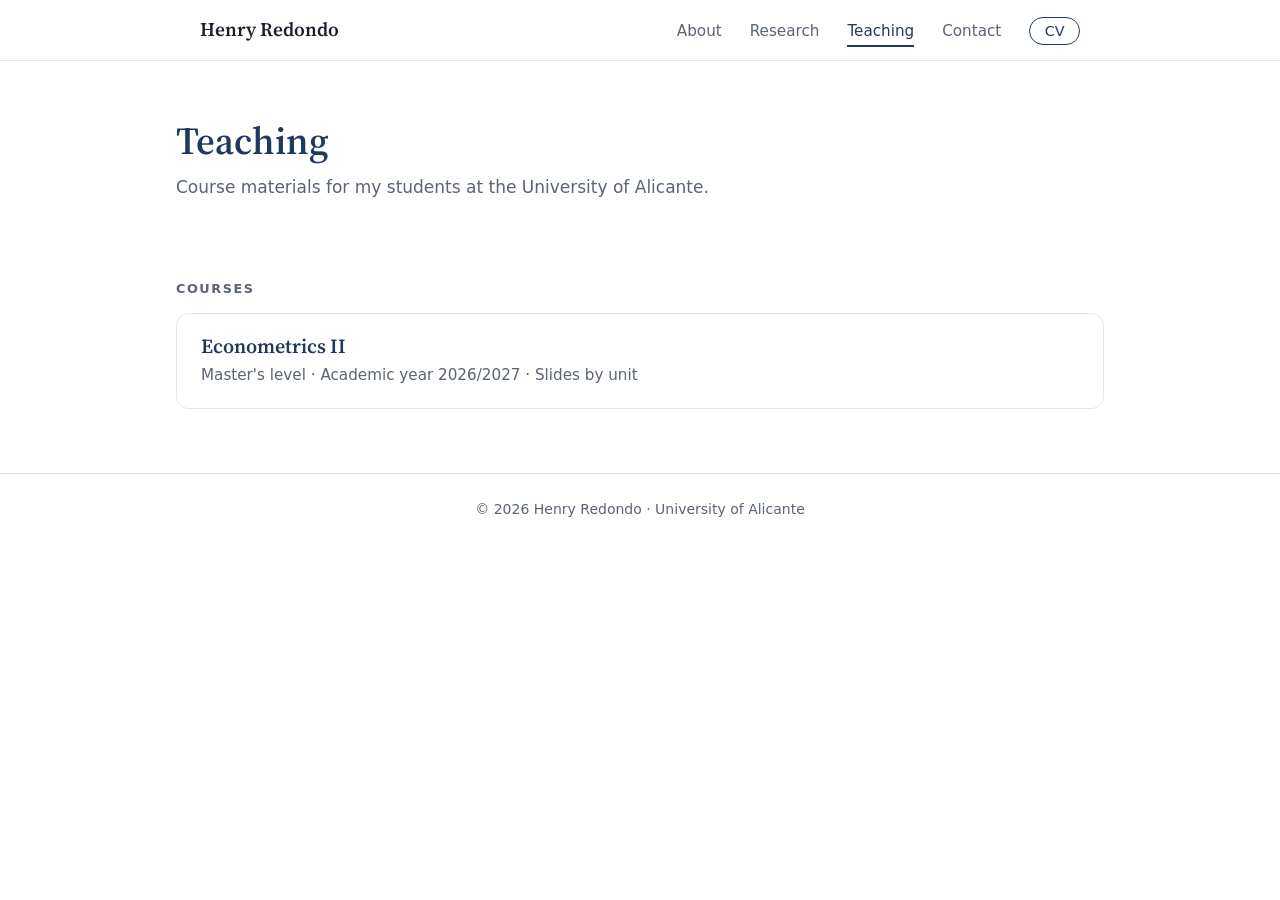
==== teaching/index.html @ 921a563d "Add Teaching pages with Econometrics II slides Teaching link in the nav now opens teaching/, which l" ====
<!DOCTYPE html>
<html lang="en">
<head>
  <meta charset="UTF-8" />
  <meta name="viewport" content="width=device-width, initial-scale=1" />
  <title>Teaching | Henry Redondo</title>
  <meta name="description" content="Teaching materials by Henry Redondo, University of Alicante." />
  <meta name="author" content="Henry Redondo" />
  <meta name="color-scheme" content="light dark" />
  <meta name="theme-color" content="#ffffff" media="(prefers-color-scheme: light)" />
  <meta name="theme-color" content="#11151c" media="(prefers-color-scheme: dark)" />
  <link rel="canonical" href="https://henryredondo.github.io/teaching/" />
  <link rel="icon" href="data:image/svg+xml,%3Csvg xmlns='http://www.w3.org/2000/svg' viewBox='0 0 64 64'%3E%3Crect width='64' height='64' rx='14' fill='%231f3a60'/%3E%3Ctext x='32' y='43' font-family='Georgia,serif' font-size='30' fill='white' text-anchor='middle'%3EHR%3C/text%3E%3C/svg%3E" />

  <link rel="preconnect" href="https://fonts.googleapis.com" />
  <link rel="preconnect" href="https://fonts.gstatic.com" crossorigin />
  <link
    href="https://fonts.googleapis.com/css2?family=Source+Serif+4:opsz,wght@8..60,500;8..60,600&display=swap"
    rel="stylesheet"
  />
  <link rel="stylesheet" href="../assets/css/style.css" />
  <script src="../assets/script.js" defer></script>

  <!-- Google tag (gtag.js) -->
  <script async src="https://www.googletagmanager.com/gtag/js?id=G-5MHRE9L8VY"></script>
  <script>
    window.dataLayer = window.dataLayer || [];
    function gtag(){dataLayer.push(arguments);}
    gtag('js', new Date());
    gtag('config', 'G-5MHRE9L8VY');
  </script>
</head>
<body>
  <a href="#main" class="skip-link">Skip to content</a>

  <header class="site-header">
    <div class="container header-inner">
      <a href="../" class="brand">Henry Redondo</a>
      <nav class="site-nav" aria-label="Main">
        <button class="nav-toggle" aria-label="Open menu" aria-controls="nav-list" aria-expanded="false">
          <span></span><span></span>
        </button>
        <ul class="nav-list" id="nav-list">
          <li><a href="../#about" class="nav-link">About</a></li>
          <li><a href="../#research" class="nav-link">Research</a></li>
          <li><a href="./" class="nav-link active" aria-current="page">Teaching</a></li>
          <li><a href="../#contact" class="nav-link">Contact</a></li>
          <li><a href="../assets/files/CV.pdf" class="nav-cv" target="_blank" rel="noopener">CV</a></li>
        </ul>
      </nav>
    </div>
  </header>

  <main id="main">
    <div class="container page-head">
      <h1 class="page-title">Teaching</h1>
      <p class="page-lede">Course materials for my students at the University of Alicante.</p>
    </div>

    <div class="container page-body">
      <h2 class="group-title">Courses</h2>
      <ul class="course-list">
        <li>
          <a class="course-card" href="econometrics-ii/">
            <h3>Econometrics II</h3>
            <p>Master's level &middot; Academic year 2026/2027 &middot; Slides by unit</p>
          </a>
        </li>
      </ul>
    </div>
  </main>

  <footer class="site-footer">
    <div class="container">
      <p>&copy; <span id="year">2026</span> Henry Redondo &middot; University of Alicante</p>
    </div>
  </footer>
</body>
</html>
---- assets/css/style.css ----
/* ===== Tokens ===== */

:root {
  --font-heading: "Source Serif 4", Georgia, "Times New Roman", serif;
  --font-body: system-ui, -apple-system, "Segoe UI", Roboto, "Helvetica Neue", Arial, sans-serif;

  --bg: #ffffff;
  --bg-alt: #f5f6f8;
  --text: #1a1f29;
  --muted: #5b6472;
  --accent: #1f3a60;          /* navy */
  --accent-soft: #e8eef7;
  --border: #e4e7ec;
  --header-bg: rgba(255, 255, 255, 0.88);

  --container: 58rem;
  --header-h: 3.75rem;
}

@media (prefers-color-scheme: dark) {
  :root {
    --bg: #11151c;
    --bg-alt: #171c25;
    --text: #e6e9ee;
    --muted: #a0a8b5;
    --accent: #9dbbe6;
    --accent-soft: #1f2a3b;
    --border: #2a313d;
    --header-bg: rgba(17, 21, 28, 0.88);
  }
}

/* ===== Base ===== */

*, *::before, *::after { box-sizing: border-box; }

html {
  scroll-behavior: smooth;
  -webkit-text-size-adjust: 100%;
}

body {
  margin: 0;
  font-family: var(--font-body);
  font-size: 1.0625rem;
  line-height: 1.65;
  color: var(--text);
  background: var(--bg);
  -webkit-font-smoothing: antialiased;
}

h1, h2, h3, h4 {
  font-family: var(--font-heading);
  font-weight: 600;
  line-height: 1.25;
  margin: 0;
}

p { margin: 0 0 1rem; }

a {
  color: var(--accent);
  text-decoration-thickness: 1px;
  text-underline-offset: 0.18em;
}

a:hover { text-decoration-thickness: 2px; }

a:focus-visible,
button:focus-visible {
  outline: 2px solid var(--accent);
  outline-offset: 3px;
  border-radius: 2px;
}

address { font-style: normal; }

.muted { color: var(--muted); }

.container {
  max-width: var(--container);
  margin: 0 auto;
  padding: 0 1.5rem;
}

section[id] { scroll-margin-top: calc(var(--header-h) + 0.5rem); }

.skip-link {
  position: absolute;
  left: -999px;
  top: 0;
  z-index: 1000;
  padding: 0.5rem 1rem;
  background: var(--bg);
  color: var(--text);
}

.skip-link:focus { left: 1rem; top: 1rem; }

/* ===== Header ===== */

.site-header {
  position: sticky;
  top: 0;
  z-index: 100;
  background: var(--header-bg);
  backdrop-filter: saturate(180%) blur(10px);
  -webkit-backdrop-filter: saturate(180%) blur(10px);
  border-bottom: 1px solid var(--border);
}

.header-inner {
  display: flex;
  align-items: center;
  justify-content: space-between;
  height: var(--header-h);
}

.brand {
  font-family: var(--font-heading);
  font-size: 1.2rem;
  font-weight: 600;
  color: var(--text);
  text-decoration: none;
}

.nav-list {
  list-style: none;
  display: flex;
  align-items: center;
  gap: 1.75rem;
  margin: 0;
  padding: 0;
}

.nav-link {
  position: relative;
  color: var(--muted);
  font-size: 0.95rem;
  text-decoration: none;
  padding: 0.25rem 0;
}

.nav-link:hover { color: var(--text); }

.nav-link.active { color: var(--accent); }

.nav-link.active::after {
  content: "";
  position: absolute;
  left: 0;
  right: 0;
  bottom: -0.2rem;
  height: 2px;
  background: var(--accent);
}

.nav-cv {
  font-size: 0.9rem;
  text-decoration: none;
  padding: 0.3rem 0.9rem;
  border: 1px solid var(--accent);
  border-radius: 999px;
}

.nav-cv:hover { background: var(--accent); color: var(--bg); }

.nav-toggle {
  display: none;
  width: 2.5rem;
  height: 2.5rem;
  padding: 0.6rem;
  background: none;
  border: 0;
  cursor: pointer;
}

.nav-toggle span {
  display: block;
  height: 2px;
  margin: 5px 0;
  background: var(--text);
  transition: transform 0.2s ease;
}

.nav-toggle[aria-expanded="true"] span:first-child { transform: translateY(3.5px) rotate(45deg); }
.nav-toggle[aria-expanded="true"] span:last-child { transform: translateY(-3.5px) rotate(-45deg); }

/* ===== Hero / About ===== */

.hero {
  padding: 4.5rem 0 4rem;
}

.hero-inner {
  display: grid;
  grid-template-columns: minmax(0, 1fr) 15rem;
  gap: 3.5rem;
  align-items: start;
}

.hero-name {
  font-size: clamp(2.2rem, 4.5vw, 2.9rem);
  letter-spacing: -0.01em;
  color: var(--accent);
  margin-bottom: 0.5rem;
}

.hero-role {
  font-size: 1.1rem;
  margin-bottom: 1.5rem;
}

.hero-text > p:not(.hero-role) { max-width: 38rem; }

.hero-photo img {
  display: block;
  width: 100%;
  height: auto;
  aspect-ratio: 1;
  object-fit: cover;
  border-radius: 1rem;
  box-shadow: 0 12px 32px rgba(15, 23, 42, 0.12);
}

.fields {
  list-style: none;
  display: flex;
  flex-wrap: wrap;
  gap: 0.5rem;
  margin: 0.25rem 0 1.75rem;
  padding: 0;
}

.fields li {
  font-size: 0.85rem;
  padding: 0.2rem 0.75rem;
  border-radius: 999px;
  background: var(--accent-soft);
  color: var(--accent);
}

.hero-actions {
  display: flex;
  flex-wrap: wrap;
  gap: 0.75rem;
}

/* ===== Buttons ===== */

.button {
  display: inline-block;
  padding: 0.6rem 1.35rem;
  border-radius: 999px;
  border: 1px solid var(--accent);
  font-size: 0.95rem;
  font-weight: 500;
  text-decoration: none;
  transition: background-color 0.15s ease, color 0.15s ease;
}

.button-primary { background: var(--accent); color: var(--bg); }
.button-primary:hover { opacity: 0.9; }

.button-ghost { color: var(--accent); }
.button-ghost:hover { background: var(--accent-soft); }

/* ===== Sections ===== */

.section {
  padding: 4rem 0;
  border-top: 1px solid var(--border);
}

.section-alt { background: var(--bg-alt); }

.section-title {
  font-size: 1.75rem;
  margin-bottom: 0.5rem;
}

/* ===== Research ===== */

.group-title {
  font-family: var(--font-body);
  font-size: 0.8rem;
  font-weight: 600;
  letter-spacing: 0.12em;
  text-transform: uppercase;
  color: var(--muted);
  margin: 2.5rem 0 0.25rem;
}

.papers {
  list-style: none;
  margin: 0;
  padding: 0;
}

.paper {
  padding: 1.35rem 0;
  border-bottom: 1px solid var(--border);
}

.paper:last-child { border-bottom: 0; }

.paper-title {
  font-size: 1.2rem;
  margin-bottom: 0.3rem;
}

.paper-title a {
  color: var(--text);
  text-decoration: none;
}

.paper-title a:hover { color: var(--accent); text-decoration: underline; }

.paper-meta {
  font-size: 0.95rem;
  color: var(--muted);
  margin-bottom: 0.6rem;
}

.venue { color: var(--accent); font-weight: 500; }

.paper-abstract {
  font-size: 0.98rem;
  max-width: 44rem;
  margin-bottom: 0.75rem;
}

.papers-compact .paper-title { font-size: 1.08rem; }
.papers-compact .paper-abstract { color: var(--muted); margin-bottom: 0; }

.paper-links {
  display: flex;
  flex-wrap: wrap;
  gap: 0.5rem;
  margin: 0;
}

.pill {
  display: inline-block;
  font-size: 0.8rem;
  font-weight: 600;
  letter-spacing: 0.04em;
  text-decoration: none;
  padding: 0.15rem 0.7rem;
  border: 1px solid var(--border);
  border-radius: 999px;
  color: var(--accent);
}

.pill:hover { border-color: var(--accent); background: var(--accent-soft); }

/* ===== Contact ===== */

.contact-grid {
  display: grid;
  grid-template-columns: repeat(auto-fit, minmax(14rem, 1fr));
  gap: 2rem;
  margin-top: 1.5rem;
}

.contact-label {
  font-family: var(--font-body);
  font-size: 0.8rem;
  font-weight: 600;
  letter-spacing: 0.12em;
  text-transform: uppercase;
  color: var(--muted);
  margin-bottom: 0.4rem;
}

.contact-grid p { margin: 0; }

/* ===== Teaching pages ===== */

.page-head {
  padding: 3.5rem 0 1.5rem;
}

.breadcrumb {
  font-size: 0.9rem;
  color: var(--muted);
  margin-bottom: 0.75rem;
}

.breadcrumb a { color: var(--muted); }
.breadcrumb a:hover { color: var(--accent); }

.page-title {
  font-size: clamp(1.9rem, 4vw, 2.4rem);
  color: var(--accent);
  margin-bottom: 0.5rem;
}

.page-lede {
  max-width: 40rem;
  color: var(--muted);
}

.page-body { padding: 0 0 4rem; }

.course-list {
  list-style: none;
  margin: 1rem 0 0;
  padding: 0;
  display: grid;
  gap: 1rem;
}

.course-card {
  display: block;
  padding: 1.25rem 1.5rem;
  border: 1px solid var(--border);
  border-radius: 0.75rem;
  color: var(--text);
  text-decoration: none;
  transition: border-color 0.15s ease, background-color 0.15s ease;
}

.course-card:hover { border-color: var(--accent); background: var(--accent-soft); }

.course-card h3 { font-size: 1.25rem; color: var(--accent); margin-bottom: 0.25rem; }
.course-card p { margin: 0; color: var(--muted); font-size: 0.95rem; }

.units {
  list-style: none;
  margin: 1rem 0 0;
  padding: 0;
  border-top: 1px solid var(--border);
}

.unit { border-bottom: 1px solid var(--border); }

.unit > summary {
  list-style: none;
  display: flex;
  align-items: baseline;
  gap: 1rem;
  padding: 1.1rem 0;
  cursor: pointer;
}

.unit > summary::-webkit-details-marker { display: none; }

.unit-num {
  flex: 0 0 4.25rem;
  font-size: 0.8rem;
  font-weight: 600;
  letter-spacing: 0.12em;
  text-transform: uppercase;
  color: var(--muted);
}

.unit-title {
  flex: 1;
  font-family: var(--font-heading);
  font-size: 1.15rem;
  font-weight: 600;
  color: var(--text);
}

.unit-toggle {
  flex: 0 0 auto;
  font-size: 0.85rem;
  color: var(--accent);
}

.unit-toggle::after { content: "Show slides +"; }
.unit[open] .unit-toggle::after { content: "Hide \2212"; }

.unit > summary:hover .unit-title { color: var(--accent); }

.unit-soon {
  display: flex;
  align-items: baseline;
  gap: 1rem;
  padding: 1.1rem 0;
  border-bottom: 1px solid var(--border);
  color: var(--muted);
}

.unit-soon .unit-title { color: var(--muted); }

.unit-soon .badge {
  flex: 0 0 auto;
  font-size: 0.75rem;
  padding: 0.1rem 0.6rem;
  border: 1px solid var(--border);
  border-radius: 999px;
}

.blocks {
  list-style: none;
  margin: 0 0 1.25rem 5.25rem;
  padding: 0;
  display: grid;
  gap: 0.6rem;
}

.block {
  display: flex;
  align-items: center;
  justify-content: space-between;
  gap: 1rem;
  padding: 0.75rem 1rem;
  background: var(--bg-alt);
  border-radius: 0.6rem;
}

.block-name { font-weight: 500; }
.block-name small { display: block; color: var(--muted); font-weight: 400; font-size: 0.85rem; }

.block .button { padding: 0.4rem 1rem; font-size: 0.875rem; white-space: nowrap; }

@media (max-width: 760px) {
  .page-head { padding: 2.25rem 0 1rem; }
  .unit > summary, .unit-soon { flex-wrap: wrap; gap: 0.25rem 1rem; }
  .unit-num { flex-basis: 100%; }
  .blocks { margin-left: 0; }
  .block { flex-direction: column; align-items: flex-start; }
}

/* ===== Footer ===== */

.site-footer {
  padding: 1.5rem 0;
  border-top: 1px solid var(--border);
  font-size: 0.875rem;
  color: var(--muted);
  text-align: center;
}

.site-footer p { margin: 0; }

/* ===== Responsive ===== */

@media (max-width: 760px) {
  .hero { padding: 2.5rem 0 3rem; }

  .hero-inner {
    grid-template-columns: 1fr;
    gap: 1.75rem;
  }

  .hero-photo { order: -1; }

  .hero-photo img {
    width: 8.5rem;
    border-radius: 999px;
  }

  .section { padding: 3rem 0; }

  .nav-toggle { display: block; }

  .nav-list {
    display: none;
    position: absolute;
    top: var(--header-h);
    left: 0;
    right: 0;
    flex-direction: column;
    align-items: flex-start;
    gap: 0;
    padding: 0.5rem 1.5rem 1rem;
    background: var(--bg);
    border-bottom: 1px solid var(--border);
    box-shadow: 0 12px 24px rgba(15, 23, 42, 0.08);
  }

  .nav-list.open { display: flex; }

  .nav-list li { width: 100%; }

  .nav-link { display: block; padding: 0.65rem 0; }
  .nav-link.active::after { display: none; }

  .nav-cv { display: inline-block; margin-top: 0.5rem; }
}

@media (prefers-reduced-motion: reduce) {
  html { scroll-behavior: auto; }
  *, *::before, *::after { transition: none !important; }
}

@media print {
  .site-header, .hero-actions, .paper-links, .skip-link { display: none; }
  .section { border: 0; padding: 1.5rem 0; }
  a { color: inherit; text-decoration: none; }
}
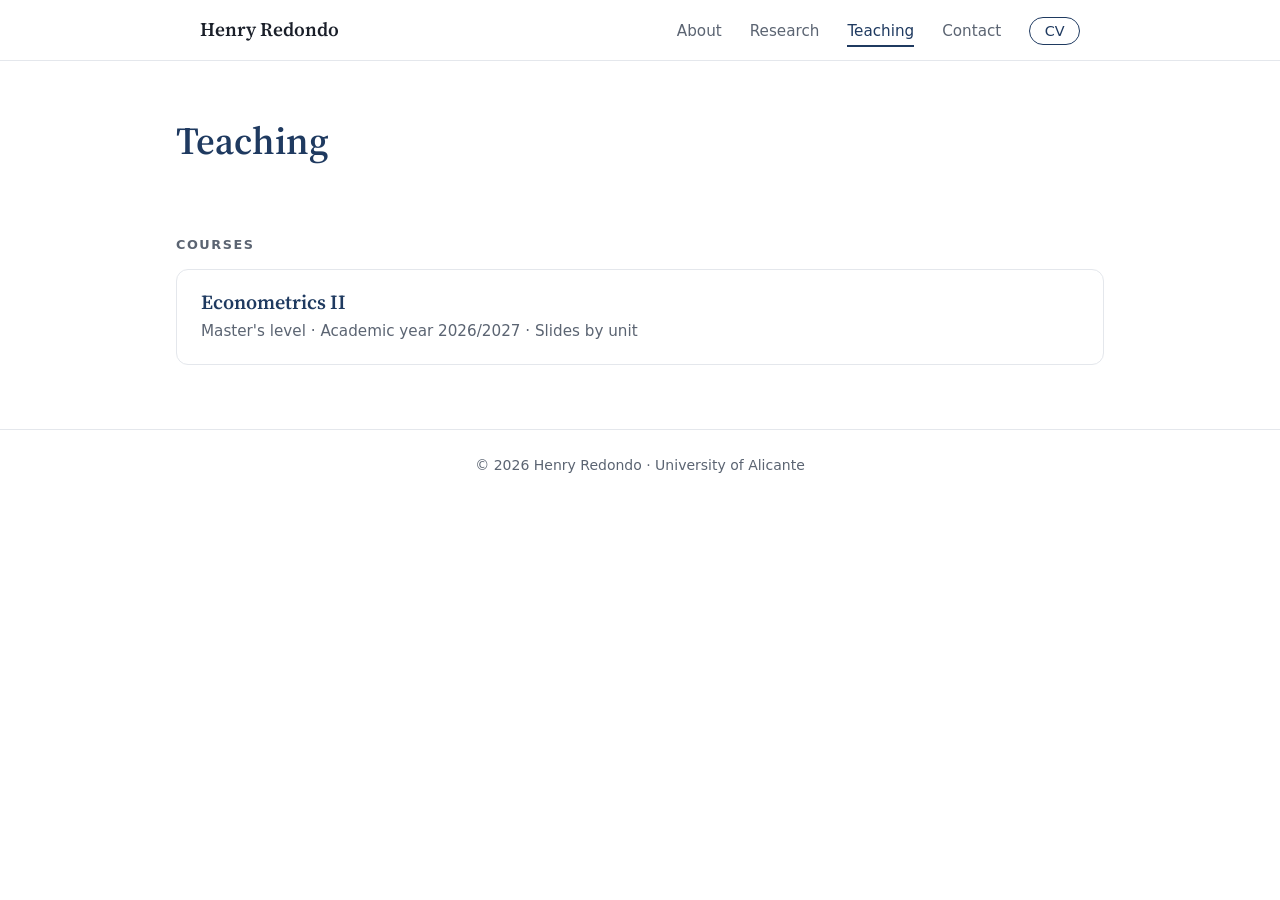
==== commit bc22a14c: "Trim intro text on the Teaching pages Co-Authored-By: Claude Opus 5.5 <noreply@anthropic.com>" ====
--- a/teaching/index.html
+++ b/teaching/index.html
@@ -54,7 +54,6 @@
   <main id="main">
     <div class="container page-head">
       <h1 class="page-title">Teaching</h1>
-      <p class="page-lede">Course materials for my students at the University of Alicante.</p>
     </div>
 
     <div class="container page-body">
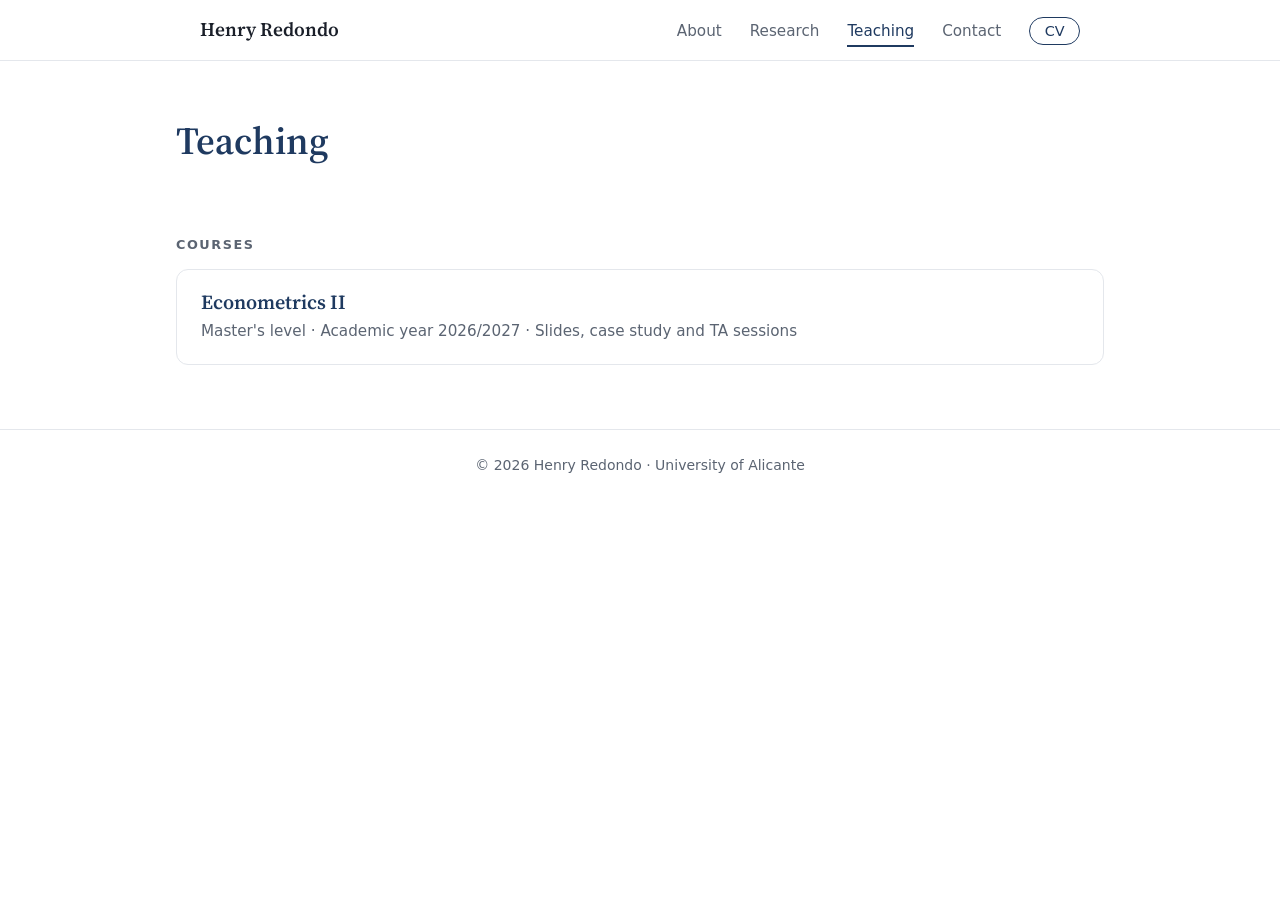
==== commit 0c895473: "Econometrics II: add Units 1-3 case study; group TA session and class exercise Co-Authored-By: Claud" ====
--- a/teaching/index.html
+++ b/teaching/index.html
@@ -62,7 +62,7 @@
         <li>
           <a class="course-card" href="econometrics-ii/">
             <h3>Econometrics II</h3>
-            <p>Master's level &middot; Academic year 2026/2027 &middot; Slides by unit</p>
+            <p>Master's level &middot; Academic year 2026/2027 &middot; Slides, case study and TA sessions</p>
           </a>
         </li>
       </ul>
--- a/assets/css/style.css
+++ b/assets/css/style.css
@@ -470,6 +470,7 @@
 }
 
 .unit-toggle::after { content: "Show slides +"; }
+.unit-files .unit-toggle::after { content: "Show files +"; }
 .unit[open] .unit-toggle::after { content: "Hide \2212"; }
 
 .unit > summary:hover .unit-title { color: var(--accent); }
@@ -515,6 +516,7 @@
 .block-name small { display: block; color: var(--muted); font-weight: 400; font-size: 0.85rem; }
 
 .block .button { padding: 0.4rem 1rem; font-size: 0.875rem; white-space: nowrap; }
+.block-actions { display: flex; flex-wrap: wrap; justify-content: flex-end; gap: 0.5rem; }
 
 @media (max-width: 760px) {
   .page-head { padding: 2.25rem 0 1rem; }
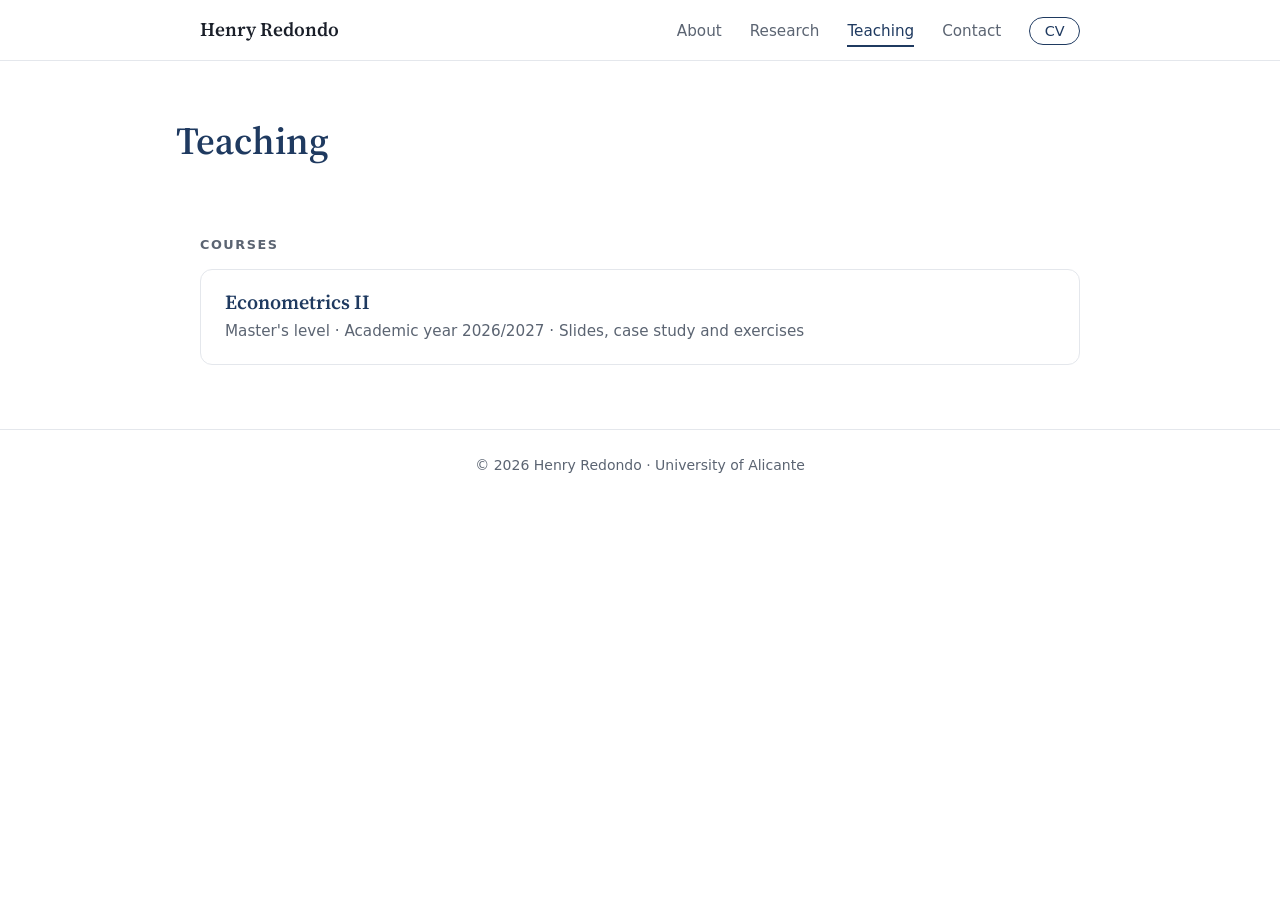
==== commit d37f8b76: "Econometrics II: rename TA session 3 to Unit 3 exercises Co-Authored-By: Claude Sonnet 5.5 <noreply@" ====
--- a/teaching/index.html
+++ b/teaching/index.html
@@ -62,7 +62,7 @@
         <li>
           <a class="course-card" href="econometrics-ii/">
             <h3>Econometrics II</h3>
-            <p>Master's level &middot; Academic year 2026/2027 &middot; Slides, case study and TA sessions</p>
+            <p>Master's level &middot; Academic year 2026/2027 &middot; Slides, case study and exercises</p>
           </a>
         </li>
       </ul>
--- a/assets/css/style.css
+++ b/assets/css/style.css
@@ -401,7 +401,7 @@
   color: var(--muted);
 }
 
-.page-body { padding: 0 0 4rem; }
+.page-body { padding-bottom: 4rem; }
 
 .course-list {
   list-style: none;
@@ -470,7 +470,6 @@
 }
 
 .unit-toggle::after { content: "Show slides +"; }
-.unit-files .unit-toggle::after { content: "Show files +"; }
 .unit[open] .unit-toggle::after { content: "Hide \2212"; }
 
 .unit > summary:hover .unit-title { color: var(--accent); }
@@ -482,6 +481,22 @@
   padding: 1.1rem 0;
   border-bottom: 1px solid var(--border);
   color: var(--muted);
+}
+
+.unit-row {
+  display: flex;
+  align-items: baseline;
+  gap: 1rem;
+  padding: 1.1rem 0;
+  border-bottom: 1px solid var(--border);
+}
+
+.unit-links {
+  display: flex;
+  flex-wrap: wrap;
+  justify-content: flex-end;
+  gap: 0.25rem 1.1rem;
+  font-size: 0.85rem;
 }
 
 .unit-soon .unit-title { color: var(--muted); }
@@ -516,11 +531,11 @@
 .block-name small { display: block; color: var(--muted); font-weight: 400; font-size: 0.85rem; }
 
 .block .button { padding: 0.4rem 1rem; font-size: 0.875rem; white-space: nowrap; }
-.block-actions { display: flex; flex-wrap: wrap; justify-content: flex-end; gap: 0.5rem; }
 
 @media (max-width: 760px) {
   .page-head { padding: 2.25rem 0 1rem; }
-  .unit > summary, .unit-soon { flex-wrap: wrap; gap: 0.25rem 1rem; }
+  .unit > summary, .unit-soon, .unit-row { flex-wrap: wrap; gap: 0.25rem 1rem; }
+  .unit-links { flex-basis: 100%; justify-content: flex-start; padding-top: 0.25rem; }
   .unit-num { flex-basis: 100%; }
   .blocks { margin-left: 0; }
   .block { flex-direction: column; align-items: flex-start; }
